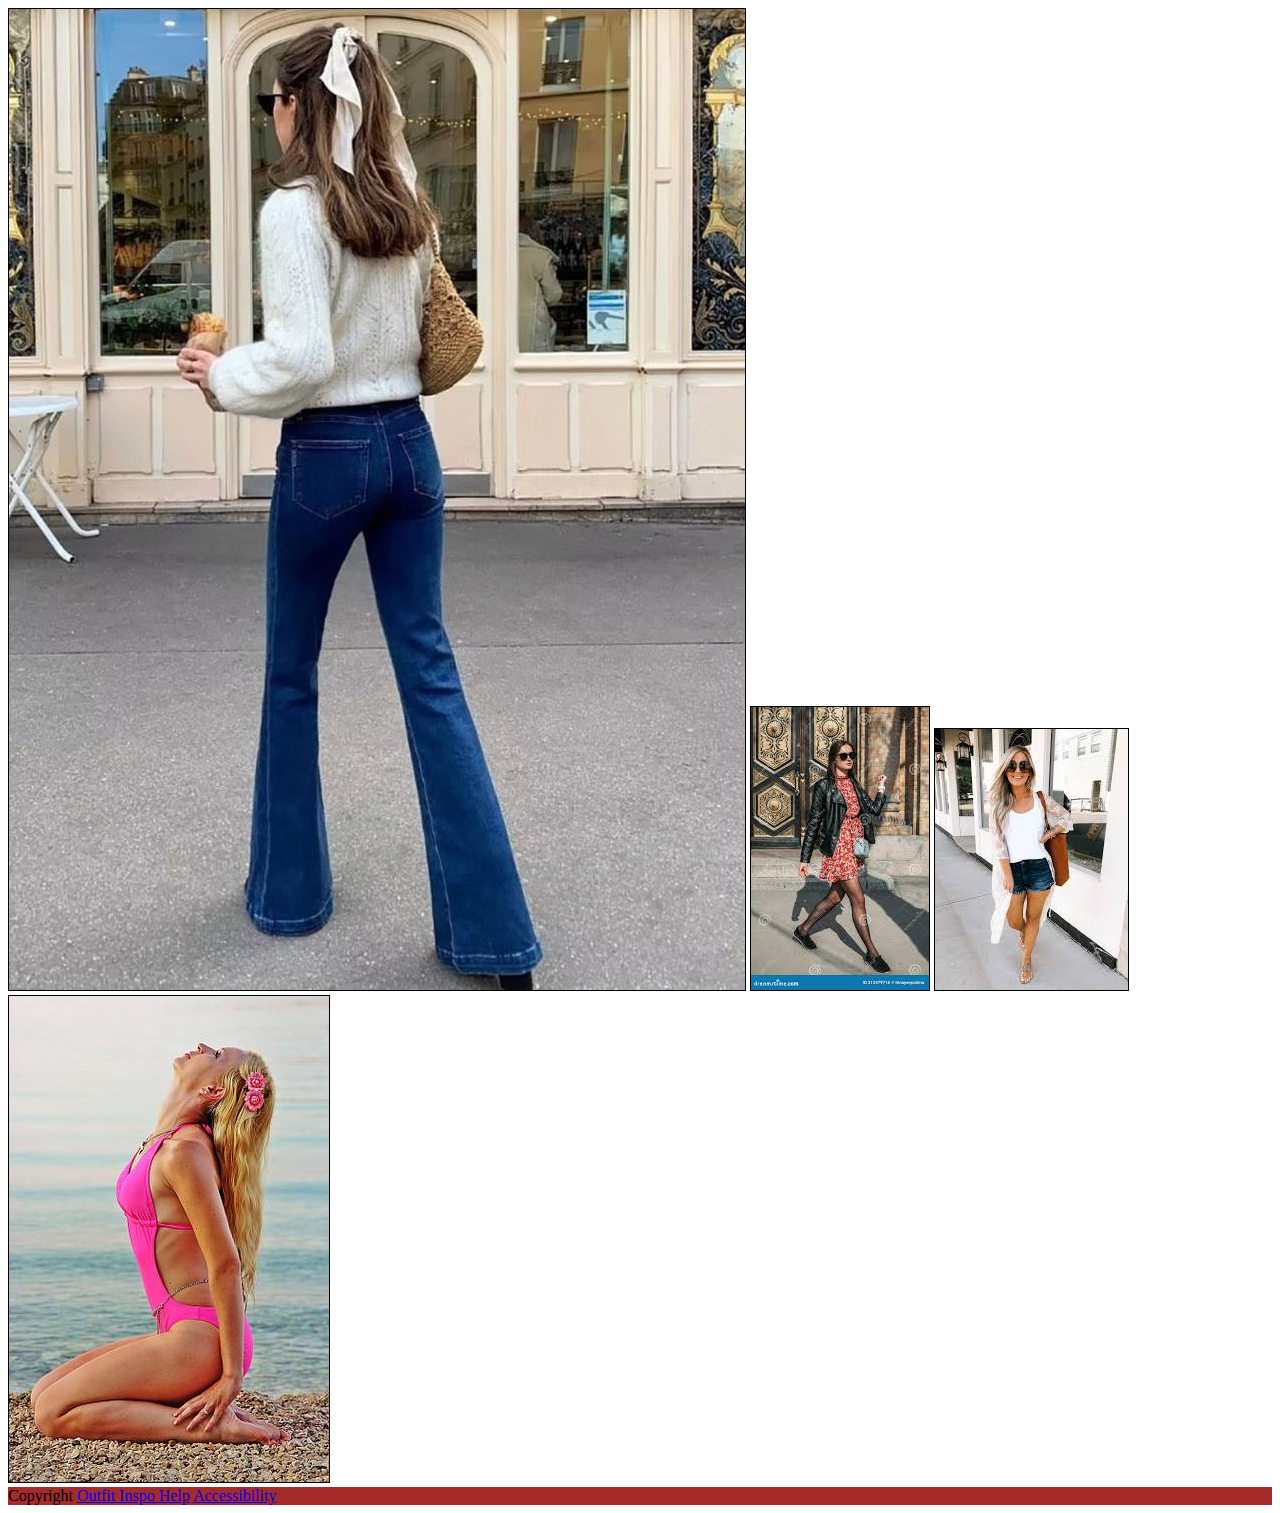
==== index.html @ c374ae75 "fall" ====
<!doctype html>
<html lang="en-US">
<head>
    <meta charset="utf-8" />
    <meta name=" viewport" content="with=device-width" />

<title>Ellees World</title>
<Style>
    Header, footer {
        background-color: black;
    }
    footer {
        background-color: brown;
    }
    p, div, menu, ul, li, img {
        border: 1px solid black
    }
</Style>
</head>
<body>
    <img src="img/Winter Jeans.jpg" alt="winter menu pic" />
    <img src="img/spring.jpeg" alt="spring menu pic" />
    <img src="img/summer.jpeg" alt="summer menu Pic" />
    <img src="img/simsuit.jpeg"alt="Swimsuit Header Pic" />

    <footer>
        Copyright <a href="https://www.pinterest.com/">Outfit Inspo Help</a>
        <a href="https://www.audioeye.com/" >Accessibility</a>
    </footer>
 </body>



</html>
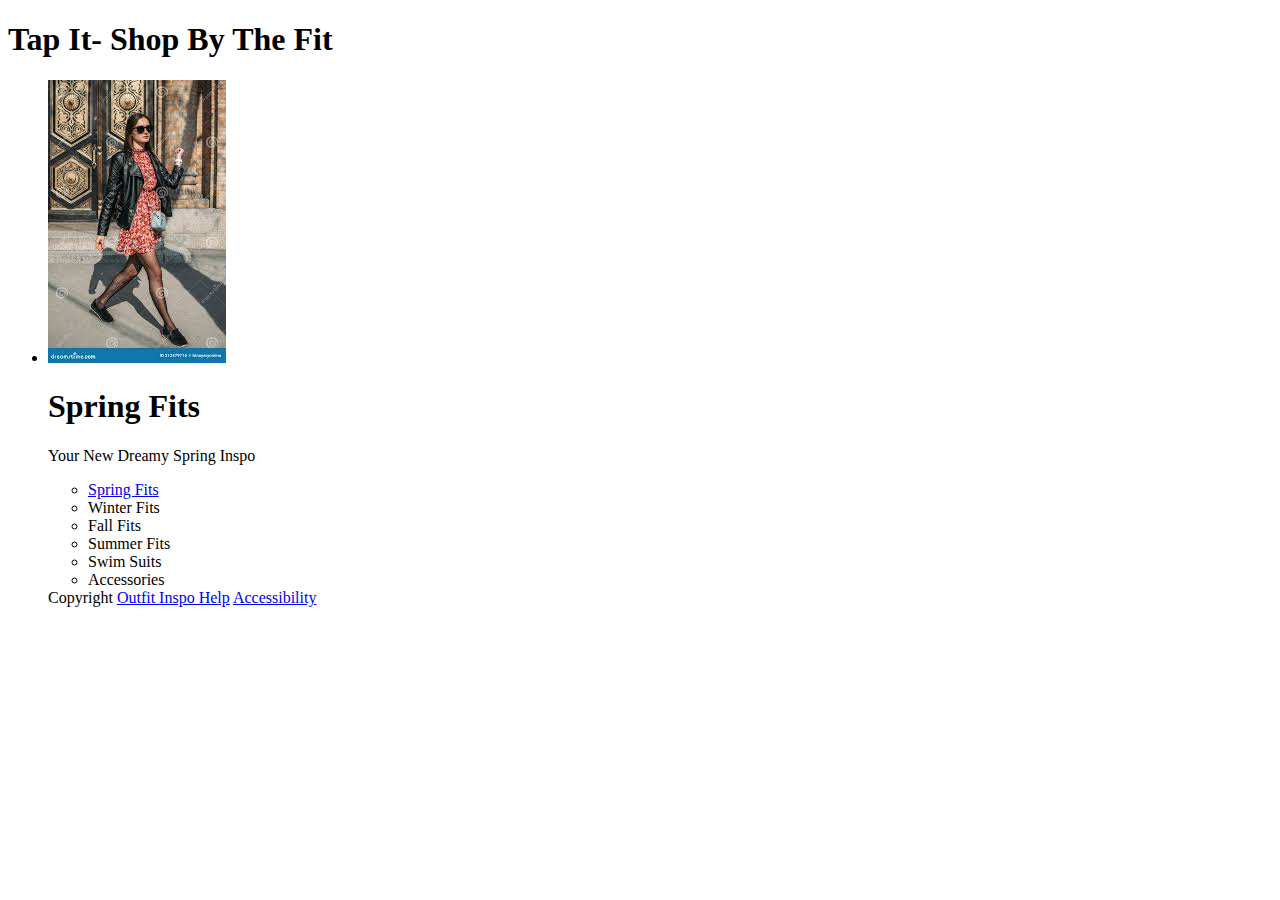
==== commit 7d452a7f: "22" ====
--- a/index.html
+++ b/index.html
@@ -4,31 +4,31 @@
     <meta charset="utf-8" />
     <meta name=" viewport" content="with=device-width" />
 
-<title>Ellees World</title>
-<Style>
-    Header, footer {
-        background-color: black;
-    }
-    footer {
-        background-color: brown;
-    }
-    p, div, menu, ul, li, img {
-        border: 1px solid black
-    }
-</Style>
-</head>
-<body>
-    <img src="img/Winter Jeans.jpg" alt="winter menu pic" />
-    <img src="img/spring.jpeg" alt="spring menu pic" />
-    <img src="img/summer.jpeg" alt="summer menu Pic" />
-    <img src="img/simsuit.jpeg"alt="Swimsuit Header Pic" />
+<title>Tap It</title>
+<style></style>
+<h1><div>Tap It- Shop By The Fit</div></h1>
+<ul class="flex-container">
+    <li class="flex-item">
+        <img src="../../img/spring.jpeg" alt="spring menu pic" class="img"/>
+        <h1>Spring Fits</h1>
+        <p>Your New Dreamy Spring Inspo</p>
+    </li>
+<ul class="flex-container">
+    <li class="flex-item">
+        <a class="spring" href="Page2.html">Spring Fits</a>
+    </li>
+    <li class="flex-item">Winter Fits</li>
+    <li class="flex-item">Fall Fits</li>
+    <li class="flex-item">Summer Fits</li>
+    <li class="flex-item">Swim Suits</li>
+    <li class="flex-item">Accessories</li>
+  </ul>
+<footer>
+    <div>
+    Copyright <a href="https://www.pinterest.com/">Outfit Inspo Help</a>
+    <a href="https://www.audioeye.com/" >Accessibility</a>
+    </div>
+</footer>
 
-    <footer>
-        Copyright <a href="https://www.pinterest.com/">Outfit Inspo Help</a>
-        <a href="https://www.audioeye.com/" >Accessibility</a>
-    </footer>
- </body>
-
-
-
+</body>
 </html>
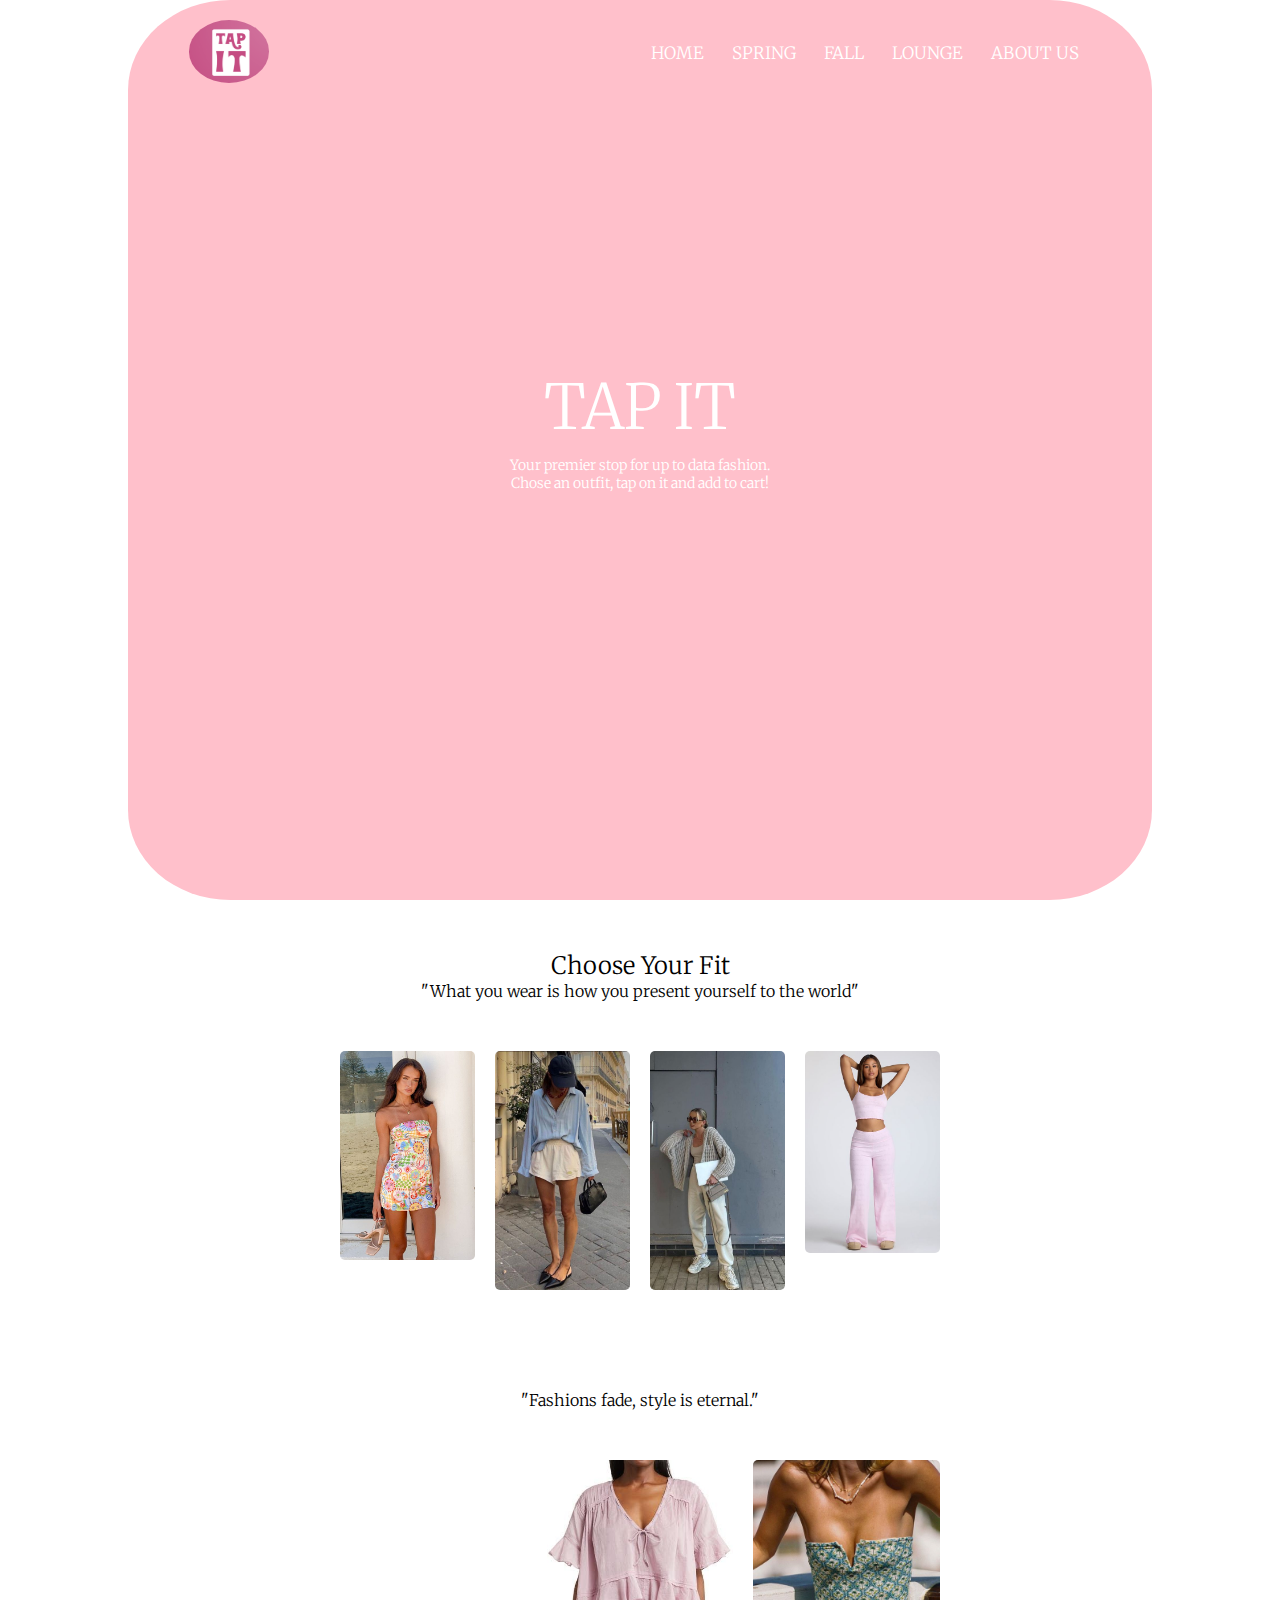
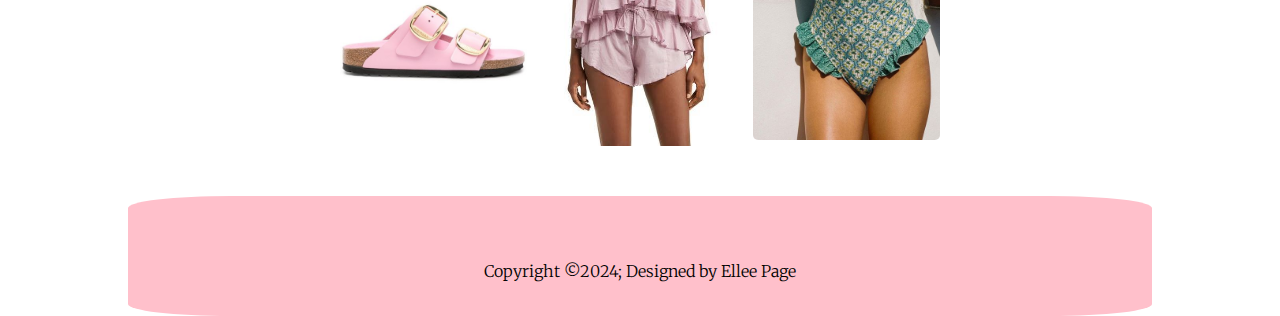
==== commit 76066b3a: "my page" ====
--- a/index.html
+++ b/index.html
@@ -1,34 +1,126 @@
-<!doctype html>
-<html lang="en-US">
-<head>
-    <meta charset="utf-8" />
-    <meta name=" viewport" content="with=device-width" />
-
-<title>Tap It</title>
-<style></style>
-<h1><div>Tap It- Shop By The Fit</div></h1>
-<ul class="flex-container">
-    <li class="flex-item">
-        <img src="../../img/spring.jpeg" alt="spring menu pic" class="img"/>
-        <h1>Spring Fits</h1>
-        <p>Your New Dreamy Spring Inspo</p>
-    </li>
-<ul class="flex-container">
-    <li class="flex-item">
-        <a class="spring" href="Page2.html">Spring Fits</a>
-    </li>
-    <li class="flex-item">Winter Fits</li>
-    <li class="flex-item">Fall Fits</li>
-    <li class="flex-item">Summer Fits</li>
-    <li class="flex-item">Swim Suits</li>
-    <li class="flex-item">Accessories</li>
-  </ul>
-<footer>
-    <div>
-    Copyright <a href="https://www.pinterest.com/">Outfit Inspo Help</a>
-    <a href="https://www.audioeye.com/" >Accessibility</a>
-    </div>
-</footer>
-
-</body>
-</html>
+<!DOCTYPE html>
+<html lang="en">
+  <head>
+    <meta charset="utf-8" />
+    <meta name="viewport" content="width=device-width, initial-scale=1.0" />
+    <title>the index page</title>
+    <link rel="stylesheet" href="css/style.css" />
+    <link rel="preconnect" href="https://fonts.googleapis.com" />
+    <link rel="preconnect" href="https://fonts.gstatic.com" crossorigin />
+    <link
+      href="https://fonts.googleapis.com/css2?family=Merriweather:ital,wght@0,300;0,400;0,700;0,900;1,300;1,400;1,700;1,900&display=swap"
+      rel="stylesheet"
+    />
+    <link
+      rel="stylesheet"
+      href="https://cdnjs.cloudflare.com/ajax/libs/font-awesome/6.5.1/css/all.min.css"
+      integrity="sha512-DTOQO9RWCH3ppGqcWaEA1BIZOC6xxalwEsw9c2QQeAIftl+Vegovlnee1c9QX4TctnWMn13TZye+giMm8e2LwA=="
+      crossorigin="anonymous"
+      referrerpolicy="no-referrer"
+    />
+  </head>
+
+  <body>
+    <header>
+      <nav>
+        <a href="index.html"><img src="img/logo.png" alt="myLogo" /></a>
+        <div class="nav-links" id="navLinks">
+          <i class="fa fa-times" onclick="hideMenu()"></i>
+          <ul class="menu">
+            <li><a href="index.html">HOME</a></li>
+            <li><a href="page2.html">SPRING</a></li>
+            <li><a href="page3.html">FALL</a></li>
+            <li><a href="page4.html">LOUNGE</a></li>
+            <li><a href="page8.html">ABOUT US</a></li>
+          </ul>
+        </div>
+        <i class="fa fa-bars" onclick="showMenu()"></i>
+      </nav>
+      <div class="text-box">
+        <h1>TAP IT</h1>
+        <p>
+          Your premier stop for up to data fashion.<br />Chose an outfit, tap on
+          it and add to cart!
+        </p>
+      </div>
+    </header>
+    <section class="clothes">
+      <h2>Choose Your Fit</h2>
+      <p>"What you wear is how you present yourself to the world"</p>
+      <div class="row">
+        <div class="cloth-col">
+          <img src="img/summer6.jpg" alt="SummerFit" />
+          <a href="page1.html">
+            <div class="contents">
+              <h3>SUMMER</h3>
+            </div>
+          </a>
+        </div>
+        <div class="cloth-col">
+          <img src="img/spring1.jpg" alt="SpringFit" />
+          <a href="page2.html">
+            <div class="contents">
+              <h3>SPRING</h3>
+            </div>
+          </a>
+        </div>
+        <div class="cloth-col">
+          <img src="img/fall2.jpg" alt="FallFit" />
+          <a href="page3.html">
+            <div class="contents">
+              <h3>FALL</h3>
+            </div>
+          </a>
+        </div>
+        <div class="cloth-col">
+          <img src="img/lounge2.jpg" alt="LoungeFit" />
+          <a href="page4.html">
+            <div class="contents">
+              <h3>LOUNGE</h3>
+            </div>
+          </a>
+        </div>
+      </div>
+    </section>
+    <section class="clothes">
+      <p>"Fashions fade, style is eternal."</p>
+      <div class="row">
+        <div class="cloth-col">
+          <img src="img/shoe1.jpg" alt="ShoeFit" />
+          <a href="page5.html">
+            <div class="contents">
+              <h3>SHOE</h3>
+            </div>
+          </a>
+        </div>
+        <div class="cloth-col">
+          <img src="img/pajamas1.jpg" alt="PajamasFit" />
+          <a href="page7.html">
+            <div class="contents">
+              <h3>PAJAMAS</h3>
+            </div>
+          </a>
+        </div>
+        <div class="cloth-col">
+          <img src="img/swim2.jpg" alt="SwimFit" />
+          <a href="page6.html">
+            <div class="contents">
+              <h3>SWIMING</h3>
+            </div>
+          </a>
+        </div>
+      </div>
+    </section>
+    <footer>
+      <div class="footer-containter">
+        <div class="footer-bottom">
+          <p>
+            Copyright &copy;2024; Designed by
+            <span class="designer">Ellee Page</span>
+          </p>
+        </div>
+      </div>
+    </footer>
+    <script src="js/javascript.js"></script>
+  </body>
+</html>
--- a/css/style.css
+++ b/css/style.css
@@ -0,0 +1,230 @@
+* {
+  margin: 0;
+  padding: 0;
+  font-family: "Merriweather", serif;
+  font-weight: 300;
+  box-sizing: border-box;
+}
+
+body {
+  max-width: 1024px;
+  margin: 0 auto;
+}
+
+header {
+  min-height: 100vh; /*100% of the viewport height*/
+  width: 100%;
+  background-color: #ffc0cb;
+  background-position: center;
+  background-size: cover;
+  position: relative;
+  border-radius: 10%;
+}
+
+nav img {
+  border-radius: 50%;
+}
+
+nav {
+  display: flex;
+  padding: 2% 6%;
+  justify-content: space-between; /*Creates a space between the flex boxes*/
+  align-items: center;
+}
+
+nav img {
+  width: 80px;
+}
+
+.nav-links {
+  flex: 1;
+  text-align: right;
+}
+
+.nav-links ul li {
+  list-style: none;
+  display: inline-block; /*allows the navigation elements to be displayed inline, side by side, while still respecting the specified margins*/
+  padding: 8px 12px;
+  position: relative;
+}
+
+.nav-links ul li a {
+  color: #fff;
+  text-decoration: none;
+  font-size: 17px;
+}
+
+.nav-links ul li::after {
+  content: "";
+  width: 0%;
+  height: 2px;
+  background-color: #000;
+  display: block;
+  margin: auto;
+  transition: 0.5s;
+}
+
+.nav-links ul li:hover::after {
+  width: 100%;
+}
+.text-box {
+  width: 90%;
+  color: #ffffff;
+  position: absolute; /*taken out of the normal document flow and can be placed anywhere on the page*/
+  top: 50%;
+  left: 50%;
+  transform: translate(
+    -50%,
+    -50%
+  ); /* used to move an element along the horizontal and vertical axes(center)*/
+  text-align: center;
+}
+
+.text-box h1 {
+  font-size: 62px;
+}
+
+.text-box p {
+  margin: 10px 0 40px;
+  font-size: 0.875rem;
+  color: #fff;
+}
+
+nav .fa {
+  display: none;
+}
+
+@media (max-width: 768px) {
+  .header{
+    display: flex;
+    justify-content: center;
+    align-items: center;
+  }
+  .text-box h1 {
+    font-size: 1rem;
+  }
+  .text-box p {
+    font-size: 0.5rem;
+  }
+  .nav-links ul li {
+    display: block;
+  }
+  .nav-links ul li:hover {
+    border-left: 6px solid #330bd4;
+  }
+  .nav-links {
+    position: absolute;
+    background: #d80a2d;
+    height: 1000px;
+    width: 200px;
+    top: 0;
+    right: 0;
+    text-align: left;
+    z-index: 2;
+    transition: 1s;
+    display: none;
+  }
+  nav .fa {
+    display: block;
+    color: #000000;
+    font-size: 1.3rem;
+    margin: 10px;
+    cursor: pointer;
+  }
+
+  .nav-links ul li:hover::after {
+    display: none;
+  }
+}
+/* section 3 */
+
+.clothes {
+  width: 80%;
+  margin: auto;
+  text-align: center;
+  padding-top: 50px;
+}
+
+.row {
+  width: 100%;
+  padding: 0px 100px;
+  margin: 50px auto;
+  display: flex;
+  flex-direction: row;
+  align-items: left;
+}
+
+.cloth-col {
+  width: 250px;
+  position: relative;
+  margin: 0 10px;
+  transition: 1s;
+}
+
+.cloth-col img {
+  display: block;
+  width: 100%;
+  border-radius: 5px;
+  margin: auto;
+}
+
+.cloth-col:hover {
+  box-shadow: 0 0 20px 0px rgba(255, 192, 203, 0.5);
+  transform: scale(1.3);
+  z-index: 2;
+}
+
+.contents {
+  width: 100%;
+  height: 100%;
+  top: 0;
+  left: 0;
+  position: absolute;
+  background: rgba(255, 192, 203, 0.8);
+  display: flex;
+  justify-content: center;
+  align-items: center;
+  flex-direction: column;
+  opacity: 0;
+  transition: 0.6s;
+}
+
+.contents:hover {
+  opacity: 1;
+}
+
+.contents h3 {
+  font-size: 1rem;
+  font-weight: bold;
+  color: #000000;
+}
+@media (max-width: 768px) {
+  .row {
+    flex-direction: column;
+    display: flex;
+    justify-content: center;
+    align-items: center;
+  }
+  .campus-col {
+    margin-top: 20px;
+  }
+  .contents{
+    opacity: 0.8;
+  }
+}
+
+/* footer */
+footer {
+  height: 100%;
+  background-color: #ffc0cb;
+  border-radius: 10%;
+}
+
+.footer-containter {
+  padding: 35px;
+}
+
+.footer-bottom {
+  padding-top: 30px;
+  text-align: center;
+}
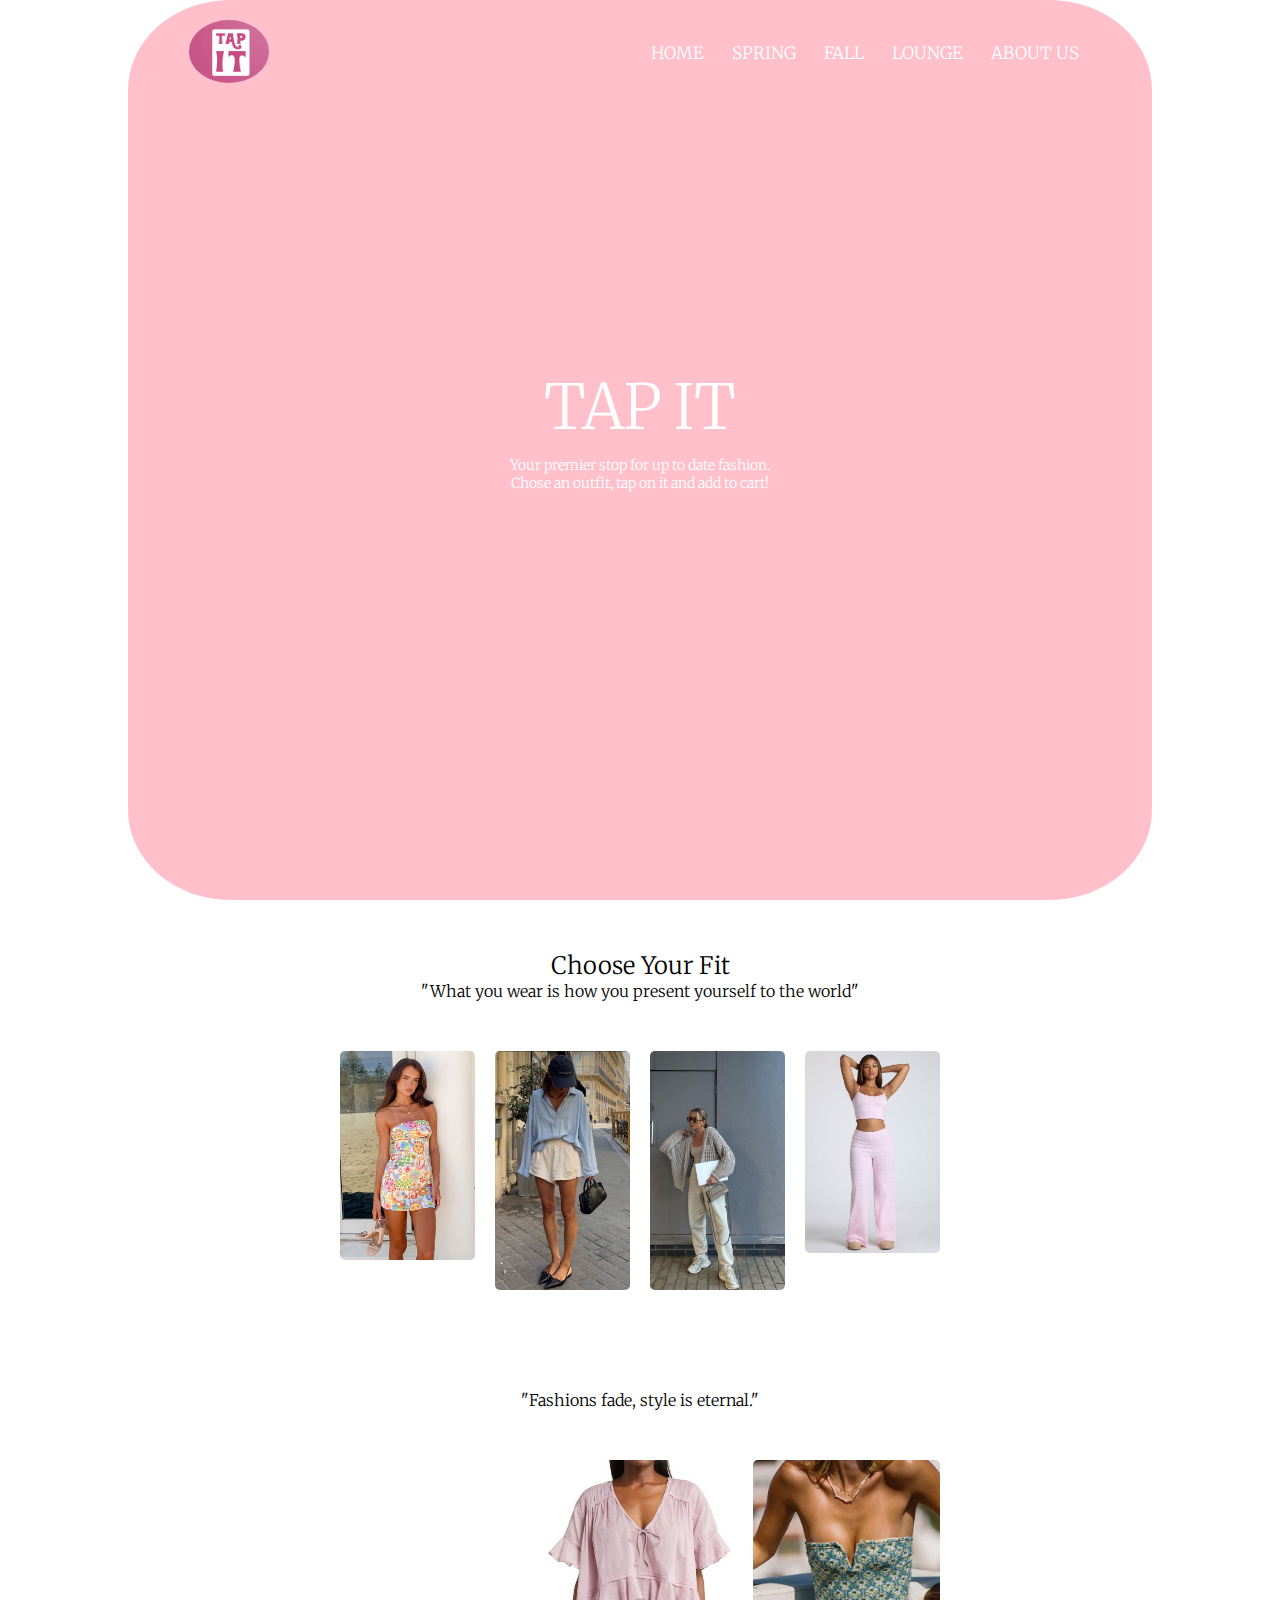
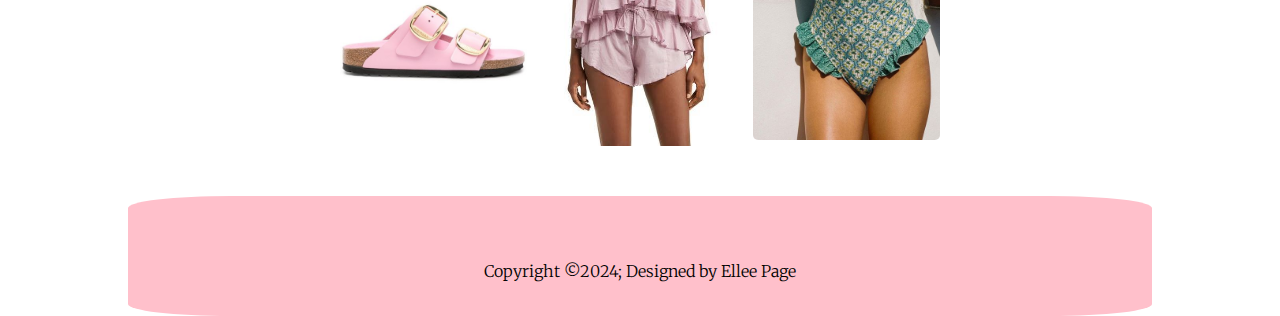
==== commit 4cb3956d: "Finishing Touches" ====
--- a/index.html
+++ b/index.html
@@ -1,6 +1,7 @@
 <!DOCTYPE html>
 <html lang="en">
   <head>
+    <!-- The head element represents a collection of metadata for the Document. -->
     <meta charset="utf-8" />
     <meta name="viewport" content="width=device-width, initial-scale=1.0" />
     <title>the index page</title>
@@ -39,7 +40,7 @@
       <div class="text-box">
         <h1>TAP IT</h1>
         <p>
-          Your premier stop for up to data fashion.<br />Chose an outfit, tap on
+          Your premier stop for up to date fashion.<br />Chose an outfit, tap on
           it and add to cart!
         </p>
       </div>
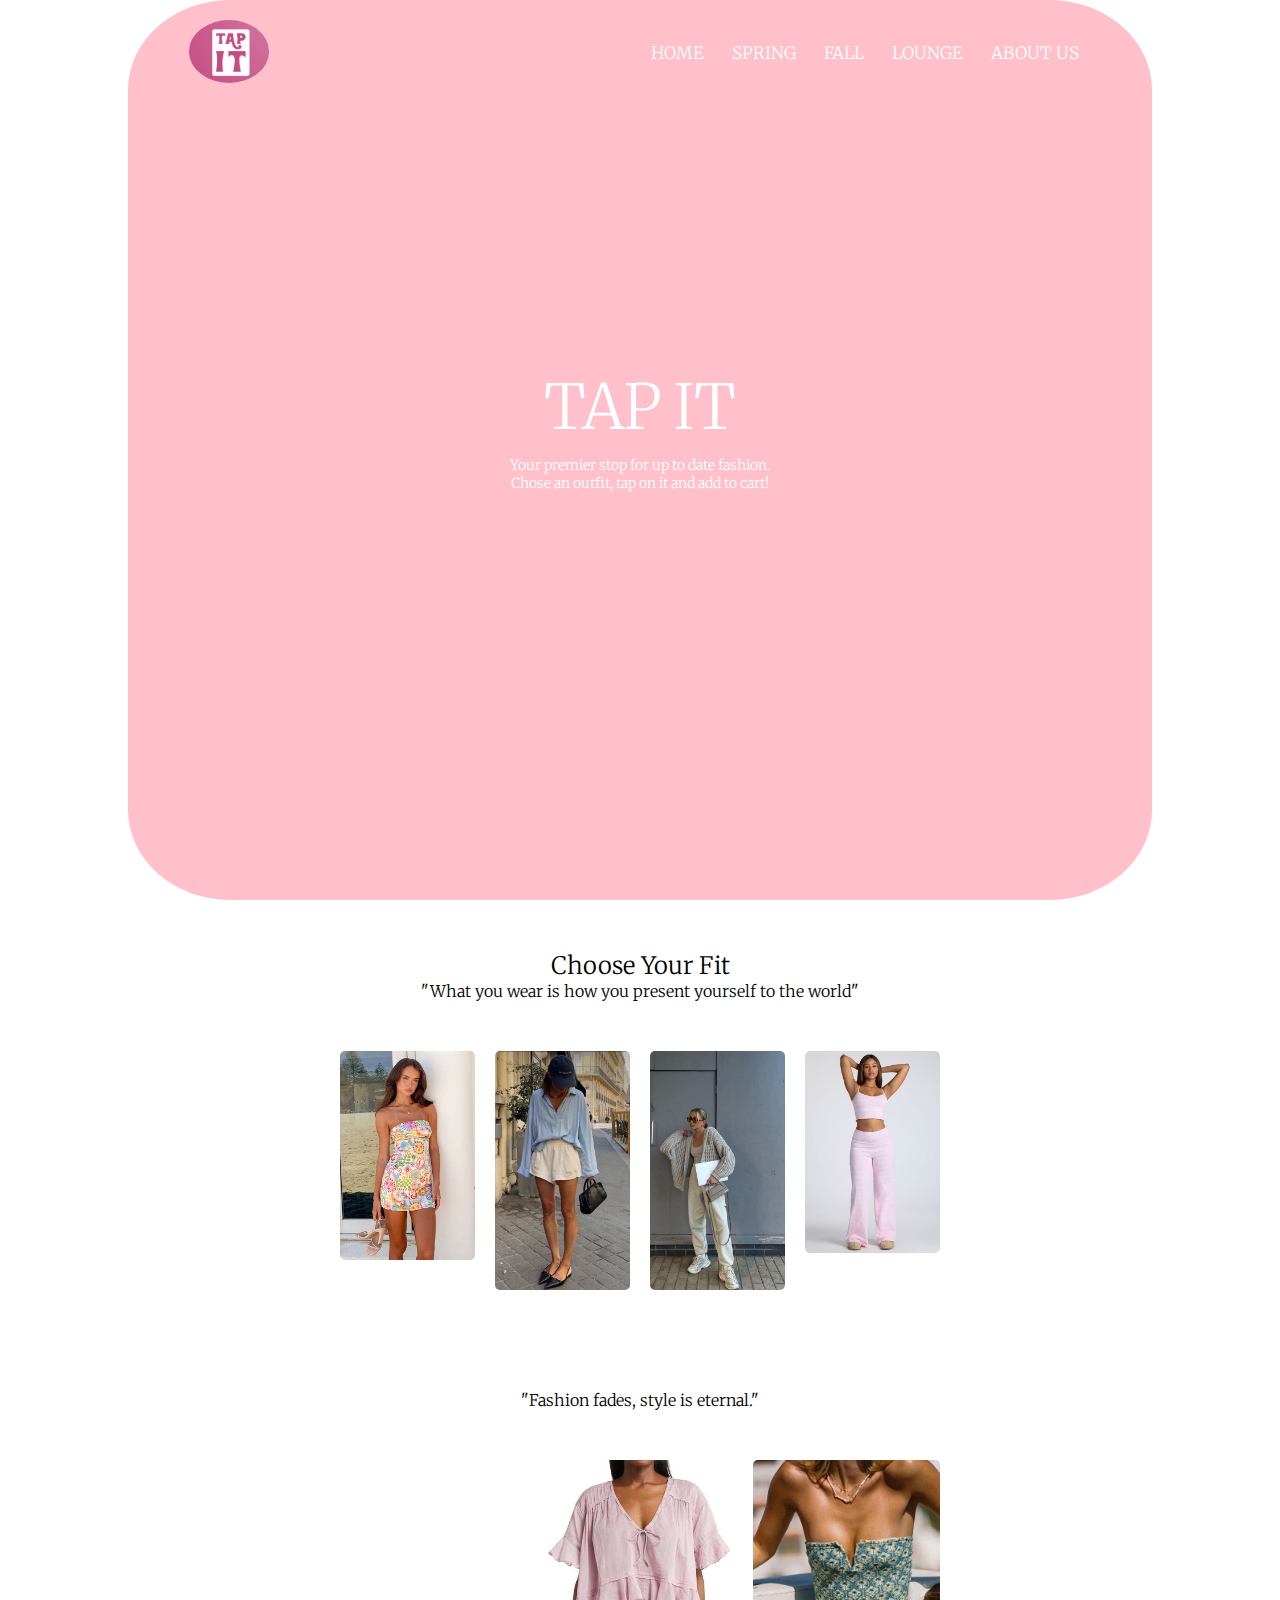
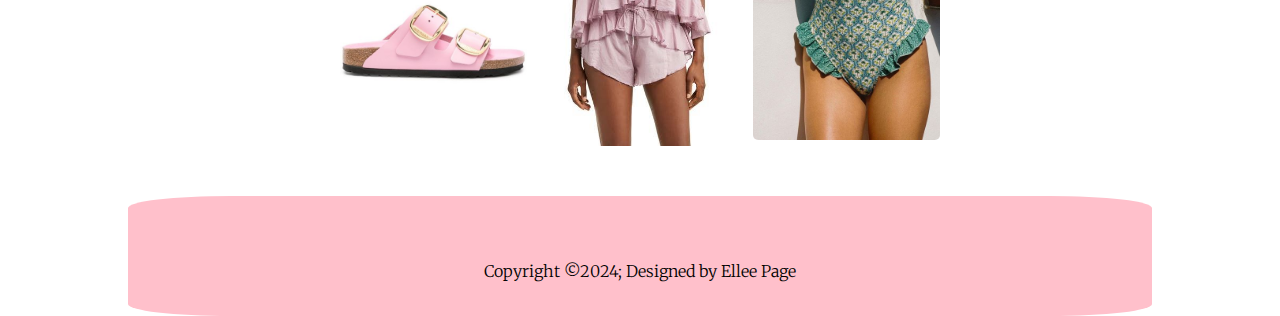
==== commit 0c90882f: "Almost There" ====
--- a/index.html
+++ b/index.html
@@ -84,7 +84,7 @@
       </div>
     </section>
     <section class="clothes">
-      <p>"Fashions fade, style is eternal."</p>
+      <p>"Fashion fades, style is eternal."</p>
       <div class="row">
         <div class="cloth-col">
           <img src="img/shoe1.jpg" alt="ShoeFit" />
